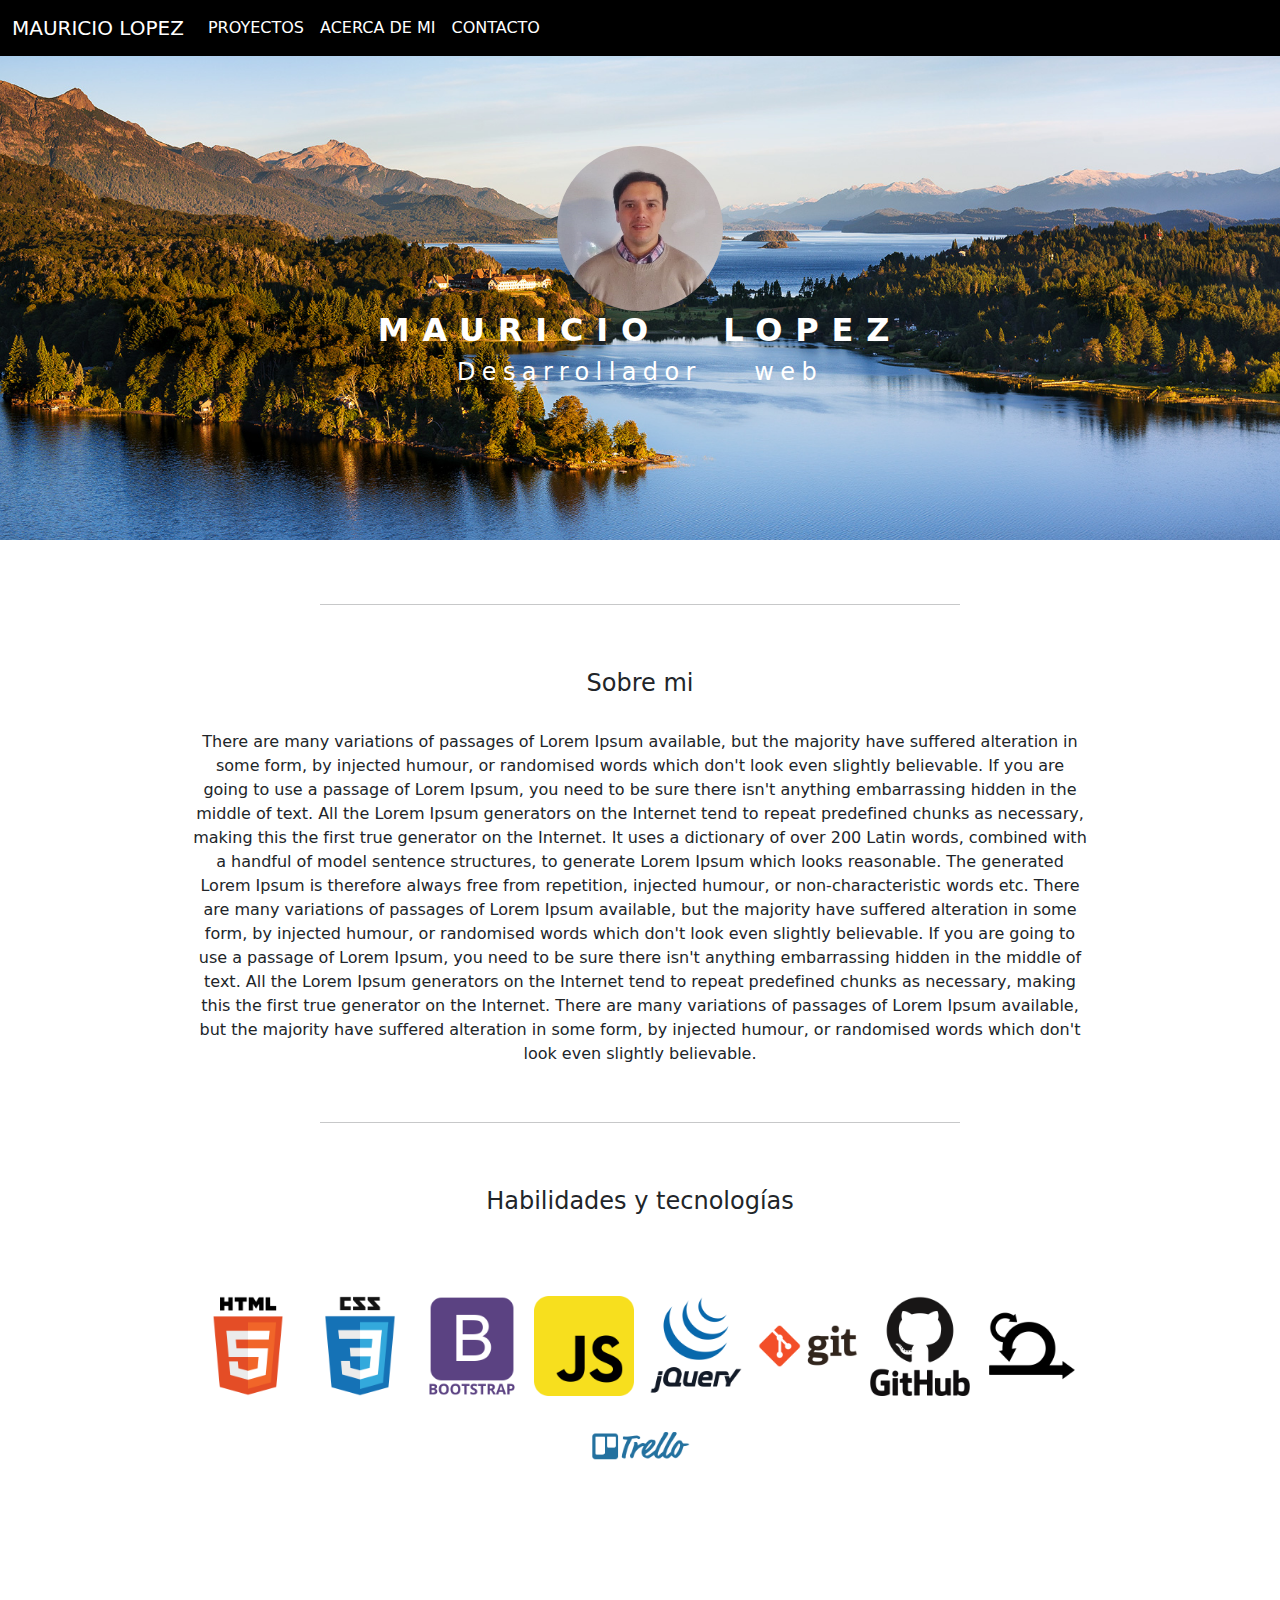
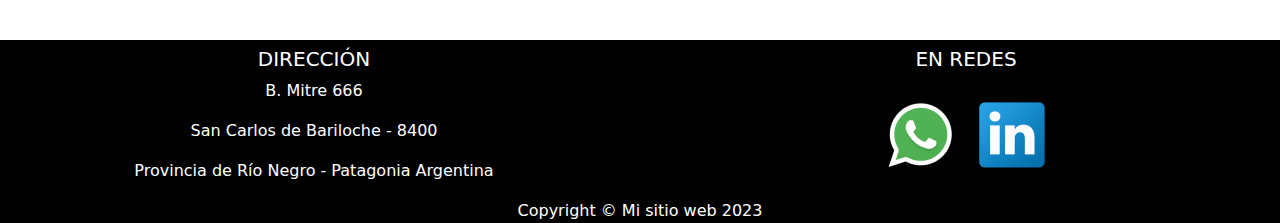
==== index.html @ 864b88bb "pagina index terminada" ====
<!DOCTYPE html>
<html lang="es">
<head>
    <meta charset="UTF-8">
    <meta http-equiv="X-UA-Compatible" content="IE=edge">
    <meta name="viewport" content="width=device-width, initial-scale=1.0">
    <link rel="stylesheet" href="bootstrap-5.3.0-alpha1-dist/css/bootstrap.css"/> <!-- 1o -->
    <link rel="stylesheet" href="styles.css"/> <!-- 2o, nuestra hoja css personalizada debe ir despues del llamado a Bootstrap-->
    <title>Mauricio Lopez - Desarrollador Web</title>
</head>
<body>
  
  <!-- As a heading -->
  <!--
  <nav class="navbar bg-body-tertiary" id="navbar">
    <div class="container-fluid" style="display: flex; justify-content: space-evenly;">
      <span class="navbar-brand mb-0 h1">About</span>
      <span class="navbar-brand mb-0 h1">Proyectos</span>
      <span class="navbar-brand mb-0 h1">Tiempo libre</span>
      <span class="navbar-brand mb-0 h1">Contacto</span>
    </div>
  </nav>
  <br/><br/><br/><br/>-->

  <!--
  <div style="display: flex; flex-direction: column;align-items: center;">
    <img class="avatar" src="images/mauricio.jpeg" alt="foto del autor"/>
    <br><br>
    <h1>Mauricio Lopez</h1>
    <h4>Desarrollador Web</h4>
  </div>
  -->

  <nav class="navbar navbar-expand-lg color-black" id="nav">
    <div class="container-fluid">
      <a class="navbar-brand color-bco" href="index.html">MAURICIO LOPEZ</a>
      <button
        class="navbar-toggler"
        type="button"
        data-bs-toggle="collapse"
        data-bs-target="#navbarNavAltMarkup"
        aria-controls="navbarNavAltMarkup"
        aria-expanded="false"
        aria-label="Toggle navigation"
      >
        <span class="navbar-toggler-icon"></span>
      </button>
      <div class="collapse navbar-collapse" id="navbarNavAltMarkup">
        <div class="navbar-nav">
          <a class="nav-link color-bco" aria-current="page" href="projects.html"
            >PROYECTOS</a
          >
          <a class="nav-link color-bco" href="about.html">ACERCA DE MI</a>
          <a class="nav-link color-bco" href="contact.html">CONTACTO</a>
        </div>
      </div>
    </div>
  </nav>


  <div class="color-bco centrado" id="encabezado">
    <img
      id="foto_perfil"
      class="img-fluid"
      src="images/mauricio.jpeg"
      alt="foto de perfil"
    />
    <h2 id="name"><b>MAURICIO LOPEZ</b></h2>
    <h4 id="profesion">Desarrollador web</h4>
  </div>

  <br/><br/>

  <div class="centrado"><hr class="mitad"/></div>
  <br/><br/>

  <h4 class="txt-centrado">Sobre mi</h4><br/>
  <div class="centrado">
    <p class="txt-centrado setenta">There are many variations of passages of Lorem Ipsum available, but the majority have suffered alteration in some form, by injected humour, or randomised words which don't look even slightly believable. If you are going to use a passage of Lorem Ipsum, you need to be sure there isn't anything embarrassing hidden in the middle of text. All the Lorem Ipsum generators on the Internet tend to repeat predefined chunks as necessary, making this the first true generator on the Internet. It uses a dictionary of over 200 Latin words, combined with a handful of model sentence structures, to generate Lorem Ipsum which looks reasonable. The generated Lorem Ipsum is therefore always free from repetition, injected humour, or non-characteristic words etc. There are many variations of passages of Lorem Ipsum available, but the majority have suffered alteration in some form, by injected humour, or randomised words which don't look even slightly believable. If you are going to use a passage of Lorem Ipsum, you need to be sure there isn't anything embarrassing hidden in the middle of text. All the Lorem Ipsum generators on the Internet tend to repeat predefined chunks as necessary, making this the first true generator on the Internet. There are many variations of passages of Lorem Ipsum available, but the majority have suffered alteration in some form, by injected humour, or randomised words which don't look even slightly believable.</p>
  </div>

  <br/>
  <div class="centrado"><hr class="mitad"/></div>
  <br/><br/>

  <h4 class="txt-centrado">Habilidades y tecnologías</h4>
  <br/><br/><br/>
  <div class="centrado">
    <div id="cont_icons" class="setenta">
      <img class="icon" src="icons/html.png"/>
      <img class="icon" src="icons/css.png"/>
      <img class="icon" src="icons/bootstrap.png"/>
      <img class="icon" src="icons/javascript.png"/>
      <img class="icon" src="icons/jquery.png"/>
      <img class="icon" src="icons/git.png"/>
      <img class="icon" src="icons/github.png"/>
      <img class="icon" src="icons/scrum.png"/>
      <img class="icon" src="icons/trello.png"/>
    </div>
  </div>

  <br><br><br><br><br><br/>

  <div class="color-bco color-black">
    <div class="row" id="footer">
      <div class="center col-sm-6 info-footer-centrado">
        <h5>DIRECCIÓN</h5>
        <p>B. Mitre 666</p>
        <p>San Carlos de Bariloche - 8400</p>
        <p>Provincia de Río Negro - Patagonia Argentina</p>
      </div>
      <div class="center col-sm-6 info-footer-centrado">
        <h5>EN REDES</h5>
        <div id="redes">
          <a target="_blank" href="https://wa.me/5492944690909?text=Me%20contacto%20desde%20tu%20CV%20web"><img id="wpp-icon" src="icons/Whatsapp.ico" alt="logo Whatsapp"></a>
          <a target="_blank" href="https://www.linkedin.com/in/mauricio-lopez-6a185b1ab/"><img id="in-icon" src="icons/linkedin.ico" alt="logo Linkedin"></a>
        </div>
      </div>
    </div>
    <p class="txt-centrado" id="licencia">Copyright © Mi sitio web 2023</p> 
  </div>

    
</body>
</html>
---- styles.css ----
* {
    box-sizing: border-box;
}
body{  /*con esto posiciono el footer siempre al pie del vh*/
    display: grid;
    min-height: 100vh;
    grid-template-rows: auto 1fr auto;
}

#encabezado{
    background-image: url("images/lago.jpg");
    background-repeat: no-repeat;
    background-position: center center;
    background-size: cover;
    flex-direction: column;
    align-items: center;
    width: 100%; 
    height: 60vh; 
}

#foto_perfil {
    border-radius: 50%;
    max-width: 13%;
    height: auto;
}

#name{
    letter-spacing: 1vw; 
    word-spacing: 3vw;
}
#profesion{
    letter-spacing: 0.5vw; 
    word-spacing: 3vw;
}


#nav {
    position: fixed;
    width: 100%;

}
.color-bco{
    color: white;
}
.color-black{
    background-color: black;
}

.centrado{
    display: flex;
    justify-content: center;
}

.mitad{
    width: 50%;
}
.txt-centrado{
    text-align: center;
}
.setenta{
    width: 70%;
}


.icon {
    height: 100px;
    width: 100px;
    transition: 1s;
    
}

#cont_icons {
    overflow: hidden;
    display: flex;
    justify-content: space-around;
    flex-wrap: wrap;
}
.icon:hover {
    transform: scale(1.2);
}

#footer{
    padding-top: 0.6%;
}

#redes{
    display:flex; 
    flex-wrap: wrap; 
    margin-top: 20px;
}

.info-footer-centrado{
    display: flex; 
    flex-direction: column; 
    align-items: center;
}

#wpp-icon{
    margin-right: 10px;
}
#in-icon{
    margin-left: 10px;
}
#licencia{
    margin-bottom: 0%;
}
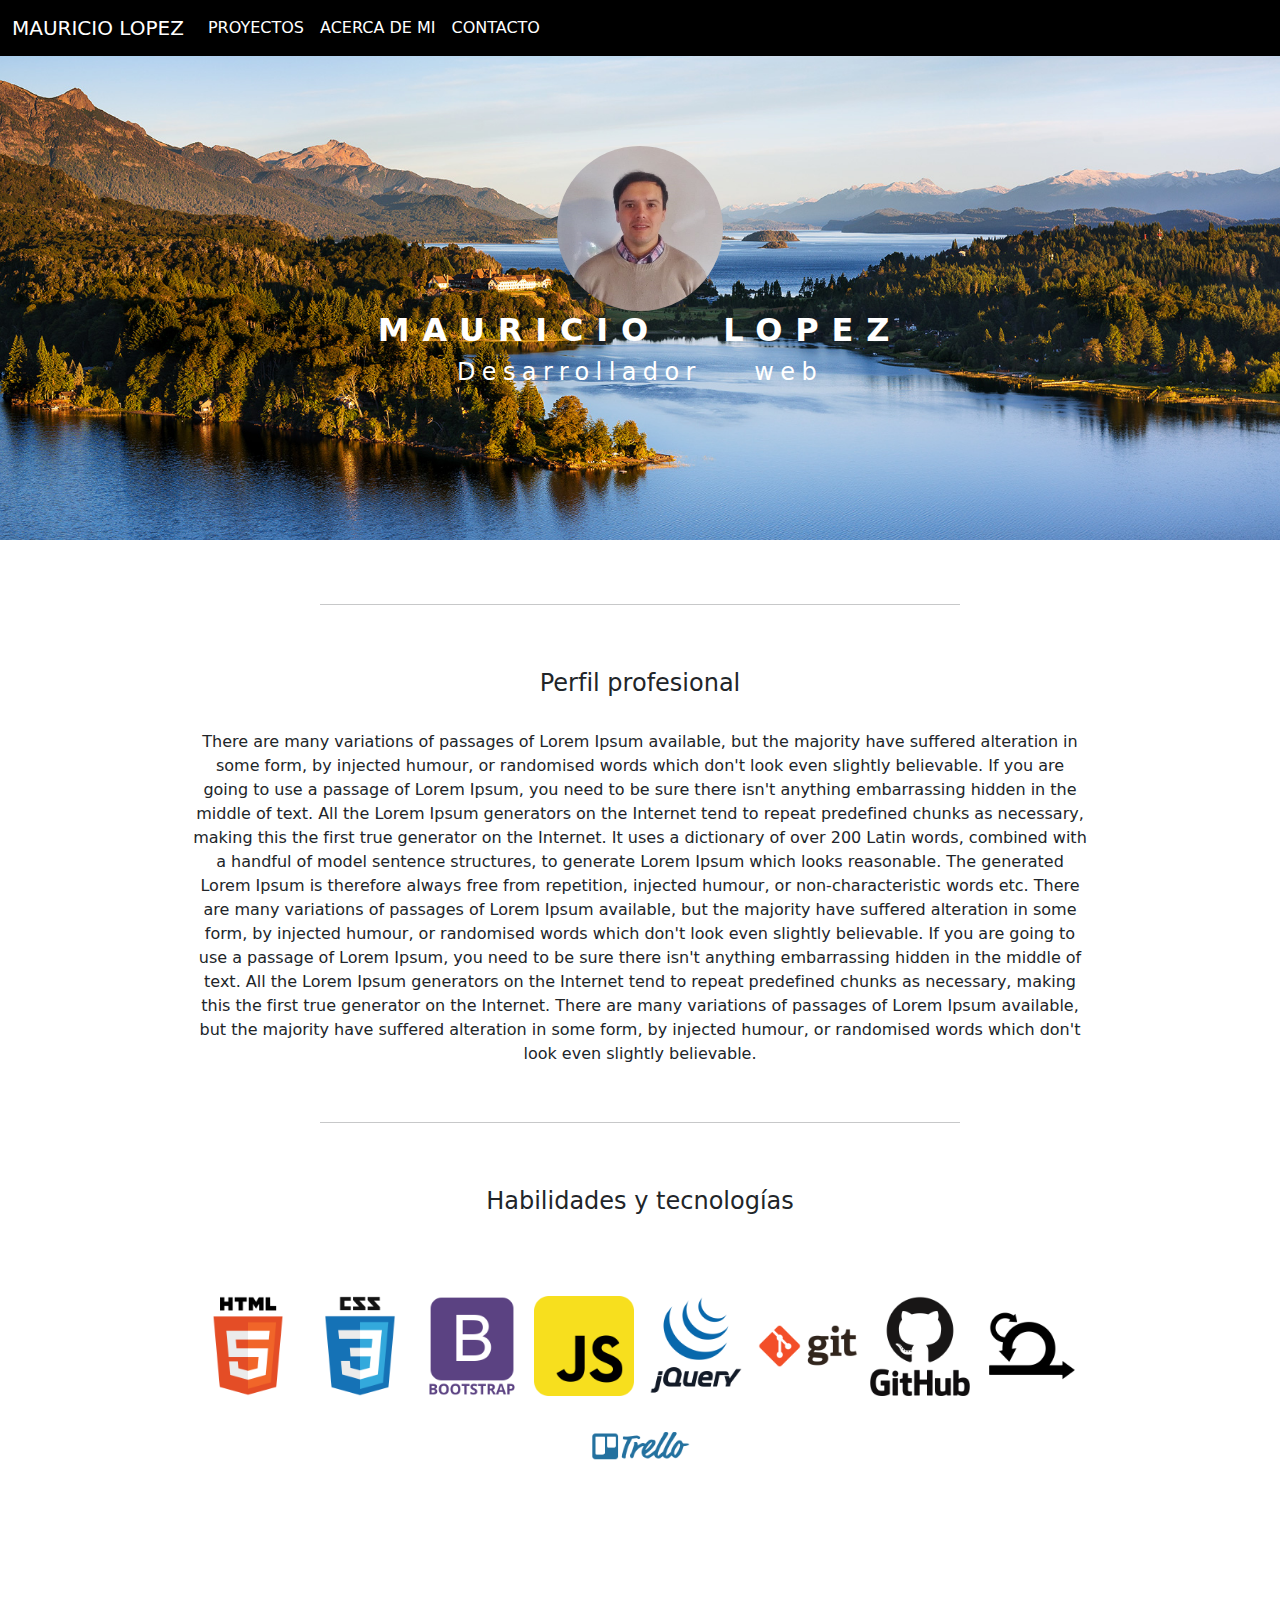
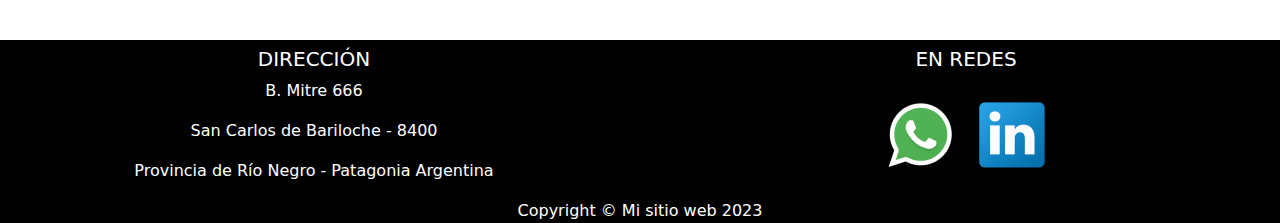
==== commit b07203ce: "pagina proyectos lista" ====
--- a/index.html
+++ b/index.html
@@ -31,7 +31,7 @@
   </div>
   -->
 
-  <nav class="navbar navbar-expand-lg color-black" id="nav">
+  <nav class="navbar navbar-expand-lg color-black fixed-top">
     <div class="container-fluid">
       <a class="navbar-brand color-bco" href="index.html">MAURICIO LOPEZ</a>
       <button
@@ -74,7 +74,7 @@
   <div class="centrado"><hr class="mitad"/></div>
   <br/><br/>
 
-  <h4 class="txt-centrado">Sobre mi</h4><br/>
+  <h4 class="txt-centrado">Perfil profesional</h4><br/>
   <div class="centrado">
     <p class="txt-centrado setenta">There are many variations of passages of Lorem Ipsum available, but the majority have suffered alteration in some form, by injected humour, or randomised words which don't look even slightly believable. If you are going to use a passage of Lorem Ipsum, you need to be sure there isn't anything embarrassing hidden in the middle of text. All the Lorem Ipsum generators on the Internet tend to repeat predefined chunks as necessary, making this the first true generator on the Internet. It uses a dictionary of over 200 Latin words, combined with a handful of model sentence structures, to generate Lorem Ipsum which looks reasonable. The generated Lorem Ipsum is therefore always free from repetition, injected humour, or non-characteristic words etc. There are many variations of passages of Lorem Ipsum available, but the majority have suffered alteration in some form, by injected humour, or randomised words which don't look even slightly believable. If you are going to use a passage of Lorem Ipsum, you need to be sure there isn't anything embarrassing hidden in the middle of text. All the Lorem Ipsum generators on the Internet tend to repeat predefined chunks as necessary, making this the first true generator on the Internet. There are many variations of passages of Lorem Ipsum available, but the majority have suffered alteration in some form, by injected humour, or randomised words which don't look even slightly believable.</p>
   </div>
--- a/styles.css
+++ b/styles.css
@@ -35,11 +35,7 @@
 }
 
 
-#nav {
-    position: fixed;
-    width: 100%;
 
-}
 .color-bco{
     color: white;
 }
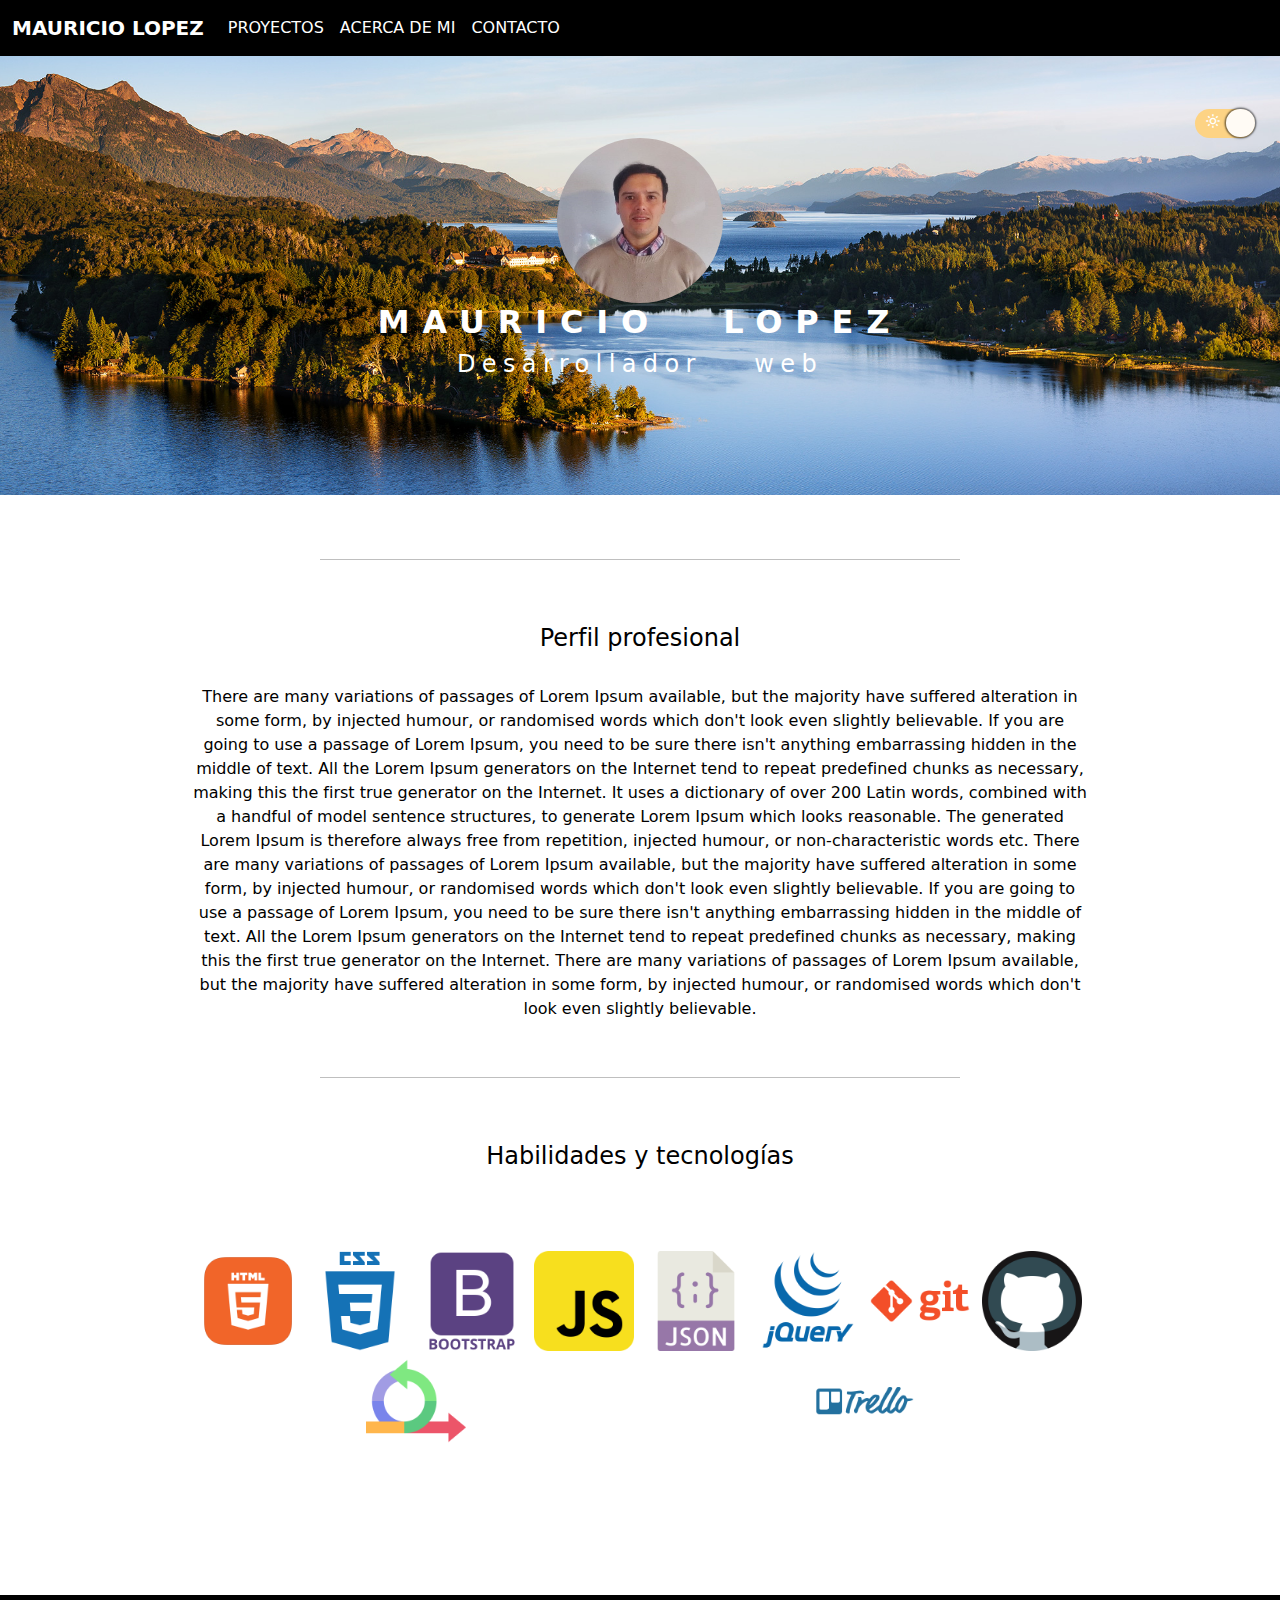
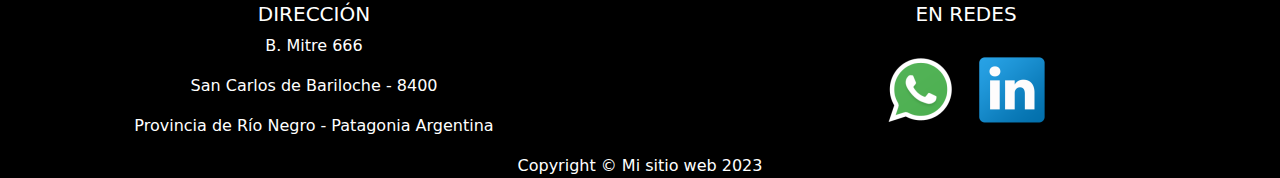
==== commit 7810c71f: "funcionalidades de JavaScript" ====
--- a/index.html
+++ b/index.html
@@ -5,35 +5,16 @@
     <meta http-equiv="X-UA-Compatible" content="IE=edge">
     <meta name="viewport" content="width=device-width, initial-scale=1.0">
     <link rel="stylesheet" href="bootstrap-5.3.0-alpha1-dist/css/bootstrap.css"/> <!-- 1o -->
+    <script src="https://cdn.jsdelivr.net/npm/bootstrap@5.0.2/dist/js/bootstrap.bundle.min.js" integrity="sha384-MrcW6ZMFYlzcLA8Nl+NtUVF0sA7MsXsP1UyJoMp4YLEuNSfAP+JcXn/tWtIaxVXM" crossorigin="anonymous"></script>
     <link rel="stylesheet" href="styles.css"/> <!-- 2o, nuestra hoja css personalizada debe ir despues del llamado a Bootstrap-->
+    <link href='https://unpkg.com/boxicons@2.1.4/css/boxicons.min.css' rel='stylesheet'>
     <title>Mauricio Lopez - Desarrollador Web</title>
 </head>
-<body>
+<body onload="obtener_localstorage();">
   
-  <!-- As a heading -->
-  <!--
-  <nav class="navbar bg-body-tertiary" id="navbar">
-    <div class="container-fluid" style="display: flex; justify-content: space-evenly;">
-      <span class="navbar-brand mb-0 h1">About</span>
-      <span class="navbar-brand mb-0 h1">Proyectos</span>
-      <span class="navbar-brand mb-0 h1">Tiempo libre</span>
-      <span class="navbar-brand mb-0 h1">Contacto</span>
-    </div>
-  </nav>
-  <br/><br/><br/><br/>-->
-
-  <!--
-  <div style="display: flex; flex-direction: column;align-items: center;">
-    <img class="avatar" src="images/mauricio.jpeg" alt="foto del autor"/>
-    <br><br>
-    <h1>Mauricio Lopez</h1>
-    <h4>Desarrollador Web</h4>
-  </div>
-  -->
-
   <nav class="navbar navbar-expand-lg color-black fixed-top">
     <div class="container-fluid">
-      <a class="navbar-brand color-bco" href="index.html">MAURICIO LOPEZ</a>
+      <a id="anchor-nombre" class="navbar-brand color-bco mouse" href="index.html"><b>MAURICIO LOPEZ</b></a>
       <button
         class="navbar-toggler"
         type="button"
@@ -42,23 +23,30 @@
         aria-controls="navbarNavAltMarkup"
         aria-expanded="false"
         aria-label="Toggle navigation"
+        id="btn-menu"
       >
         <span class="navbar-toggler-icon"></span>
       </button>
       <div class="collapse navbar-collapse" id="navbarNavAltMarkup">
         <div class="navbar-nav">
-          <a class="nav-link color-bco" aria-current="page" href="projects.html"
+          <a class="nav-link color-bco mouse" aria-current="page" href="projects.html"
             >PROYECTOS</a
           >
-          <a class="nav-link color-bco" href="about.html">ACERCA DE MI</a>
-          <a class="nav-link color-bco" href="contact.html">CONTACTO</a>
+          <a class="nav-link color-bco mouse" href="about.html">ACERCA DE MI</a>
+          <a class="nav-link color-bco mouse" href="contact.html">CONTACTO</a>
         </div>
       </div>
     </div>
   </nav>
 
-
   <div class="color-bco centrado" id="encabezado">
+    <div class="switch-modo">
+      <div id="margin-switch-modo">
+        <button class="switchDark active" id="switch">
+          <span><i class='bx bx-sun'></i></span>
+          <span><i class='bx bx-moon'></i></span>
+      </div>
+    </div>
     <img
       id="foto_perfil"
       class="img-fluid"
@@ -87,14 +75,15 @@
   <br/><br/><br/>
   <div class="centrado">
     <div id="cont_icons" class="setenta">
-      <img class="icon" src="icons/html.png"/>
-      <img class="icon" src="icons/css.png"/>
+      <img class="icon" src="icons/html5.png"/>
+      <img class="icon" src="icons/css3.png"/>
       <img class="icon" src="icons/bootstrap.png"/>
       <img class="icon" src="icons/javascript.png"/>
+      <img class="icon" src="icons/json.png"/>
       <img class="icon" src="icons/jquery.png"/>
       <img class="icon" src="icons/git.png"/>
       <img class="icon" src="icons/github.png"/>
-      <img class="icon" src="icons/scrum.png"/>
+      <img class="icon" src="icons/agil.png"/>
       <img class="icon" src="icons/trello.png"/>
     </div>
   </div>
@@ -120,6 +109,8 @@
     <p class="txt-centrado" id="licencia">Copyright © Mi sitio web 2023</p> 
   </div>
 
-    
+  <script src="scripts.js"></script>
+  <script src="https://cdn.jsdelivr.net/npm/@popperjs/core@2.9.2/dist/umd/popper.min.js" integrity="sha384-IQsoLXl5PILFhosVNubq5LC7Qb9DXgDA9i+tQ8Zj3iwWAwPtgFTxbJ8NT4GN1R8p" crossorigin="anonymous"></script>
+  <script src="https://cdn.jsdelivr.net/npm/bootstrap@5.0.2/dist/js/bootstrap.min.js" integrity="sha384-cVKIPhGWiC2Al4u+LWgxfKTRIcfu0JTxR+EQDz/bgldoEyl4H0zUF0QKbrJ0EcQF" crossorigin="anonymous"></script>
 </body>
 </html>--- a/styles.css
+++ b/styles.css
@@ -2,6 +2,7 @@
 * {
     box-sizing: border-box;
 }
+
 body{  /*con esto posiciono el footer siempre al pie del vh*/
     display: grid;
     min-height: 100vh;
@@ -16,7 +17,7 @@
     flex-direction: column;
     align-items: center;
     width: 100%; 
-    height: 60vh; 
+    height: 55vh; 
 }
 
 #foto_perfil {
@@ -41,6 +42,9 @@
 }
 .color-black{
     background-color: black;
+}
+.bold {
+    font-weight: bold;
 }
 
 .centrado{
@@ -75,6 +79,9 @@
 .icon:hover {
     transform: scale(1.2);
 }
+.mouse:hover {
+    color: rgb(233, 170, 170);
+}
 
 #footer{
     padding-top: 0.6%;
@@ -101,8 +108,96 @@
 #licencia{
     margin-bottom: 0%;
 }
-
-
-
-
-
+.width-card {
+    width: 28rem;
+}
+.order-cards {
+    display:flex;
+    flex-direction: row;
+    flex-wrap: wrap;
+    justify-content: space-evenly;
+    align-content: space-around;
+    margin-top: 55px;
+    margin-bottom: 30px;
+}
+.width-slides-form {
+    width: 48%;
+}
+
+
+@media only screen and (max-width: 1279px){
+    .cards-vertical{
+        margin-bottom: 55px;
+    }
+}
+
+#btn-menu {
+    background-color: white;
+    margin-right: 7px;
+}
+
+.switchDark{
+    background-color: #3494b1;
+    height: 29px;
+    width: 60px;
+    display: flex;
+    position: relative;
+    cursor: pointer;
+    outline: none;
+    border: none;
+    border-radius: 1rem;
+    align-items: center;
+    justify-content: space-between;
+}
+.switchDark span{
+    width: 30px;
+    height: 30px;
+    line-height: 30px;
+    display: block;
+    color: #fff;
+    background: none;
+}
+.switchDark::after{
+    display: block;
+    background: #fffbf5;
+    width: 1.8rem;
+    height: 1.8rem;
+    position: absolute;
+    top: 0;
+    left: 0;
+    right: unset;
+    border-radius: 50%;
+    transition: all .5s ease;
+    box-shadow: 0 0 1.5px 1.5px rgba(0, 0, 0, .5);
+    content: "";
+}
+.switchDark.active{
+    background: #fdd384;
+}
+.switchDark.active::after{
+    left: unset;
+    right: 0;
+}
+body{
+    background: #fff;
+    color: #000;
+}
+body.dark{
+    background: #222;
+    color: #fff;
+}
+.switch-modo{
+    width: 100%; 
+    display: flex; 
+    justify-content: flex-end;
+}
+#margin-switch-modo{
+    margin-right: 25px;
+}
+.fondo-card-oscuro{
+    background-color: rgb(57, 57, 57);
+}
+.warnings{
+    color: #B06AB3;
+    font-weight: bold;
+}